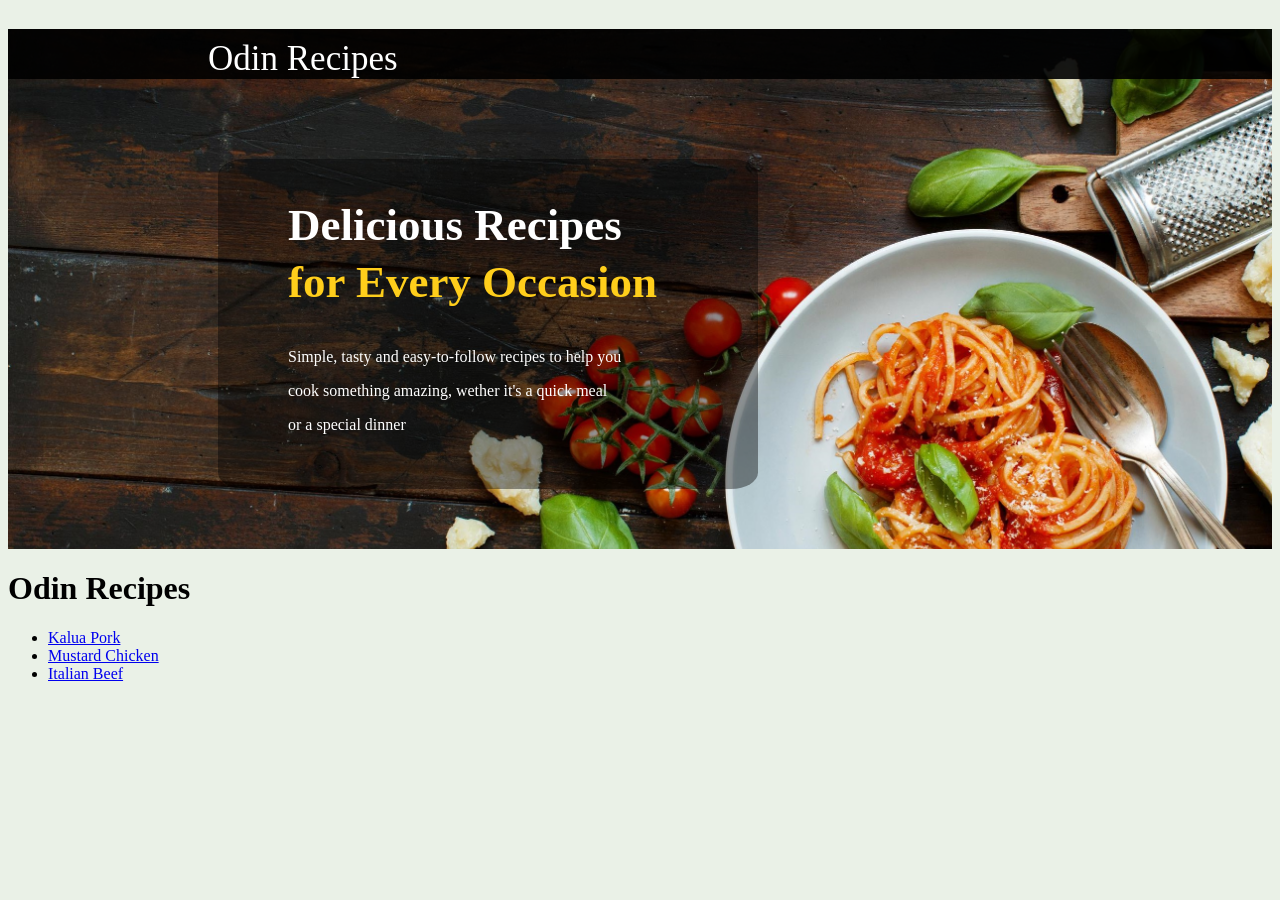
==== index.html @ f1483209 "Add style to top page description" ====
<!DOCTYPE html>
<html lang="en">
<head>
    <meta charset="UTF-8">
    <meta name="viewport" content="width=device-width, initial-scale=1.0">
    <link rel="stylesheet" href="styles.css">
    <title>Odin Recipes</title>
</head>
<body>
    <div class="toppage">
        <h2 class="toppagetop">Odin Recipes</h2>
        <div class="intoppage">
            <h1 class="h1"> Delicious Recipes</h1>
            <h1 class="h2"> for Every Occasion</h1>
            <div class="p1">
                <p>Simple, tasty and easy-to-follow recipes to help you</p>
                <p> cook something amazing, wether it's a quick meal</p>
                <p> or a special dinner</p>
            </div>
        </div>
    </div>
   <h1>Odin Recipes</h1>
   <ul><li><a href="recipes/kalua-pork.html">Kalua Pork</a></li>
    <li><a href="recipes/mustard-chicken.html">Mustard Chicken</a></li>
    <li><a href="recipes/italian-beef.html">Italian Beef</a></li></ul>
</body>
</html>
---- styles.css ----
body {
    background-color: #EAF1E7;
    box-sizing: border-box;
    font-family: "Times New Roman", Times, serif;
}

.toppage {
    background-image: url(images/food-background.jpg);
    background-size: cover;
    background-position: center;
    background-repeat: no-repeat;
    height: 520px;
}

h2 {
    color: white;
    background-color: rgba(0, 0, 0, 0.9)
}

.toppagetop {
    height: 40px;
    padding-top: 10px;
    padding-left: 200px;
    padding-bottom: 0%;
    padding-right: 0px;
    font-size: 35px;
    font-weight: 100;
    border: 12px;
}

.intoppage {
    color: white;
    background-color: rgba(0, 0, 0, 0.4);
    width: 470px;
    height: 280px;
    padding-left: 70px;
    padding-top: 40px;
    padding-bottom: 10px;
    margin-top: 80px;
    margin-left: 210px;
    border-radius: 5%;
    border: 12px;
}

.h1,.h2 {
    font-size: 45px;
    margin: 0px;
}

.h2 {
    color: #FFCE1B;
    margin-top: 5px;
}

.p1 {
    margin-top: 40px;
}
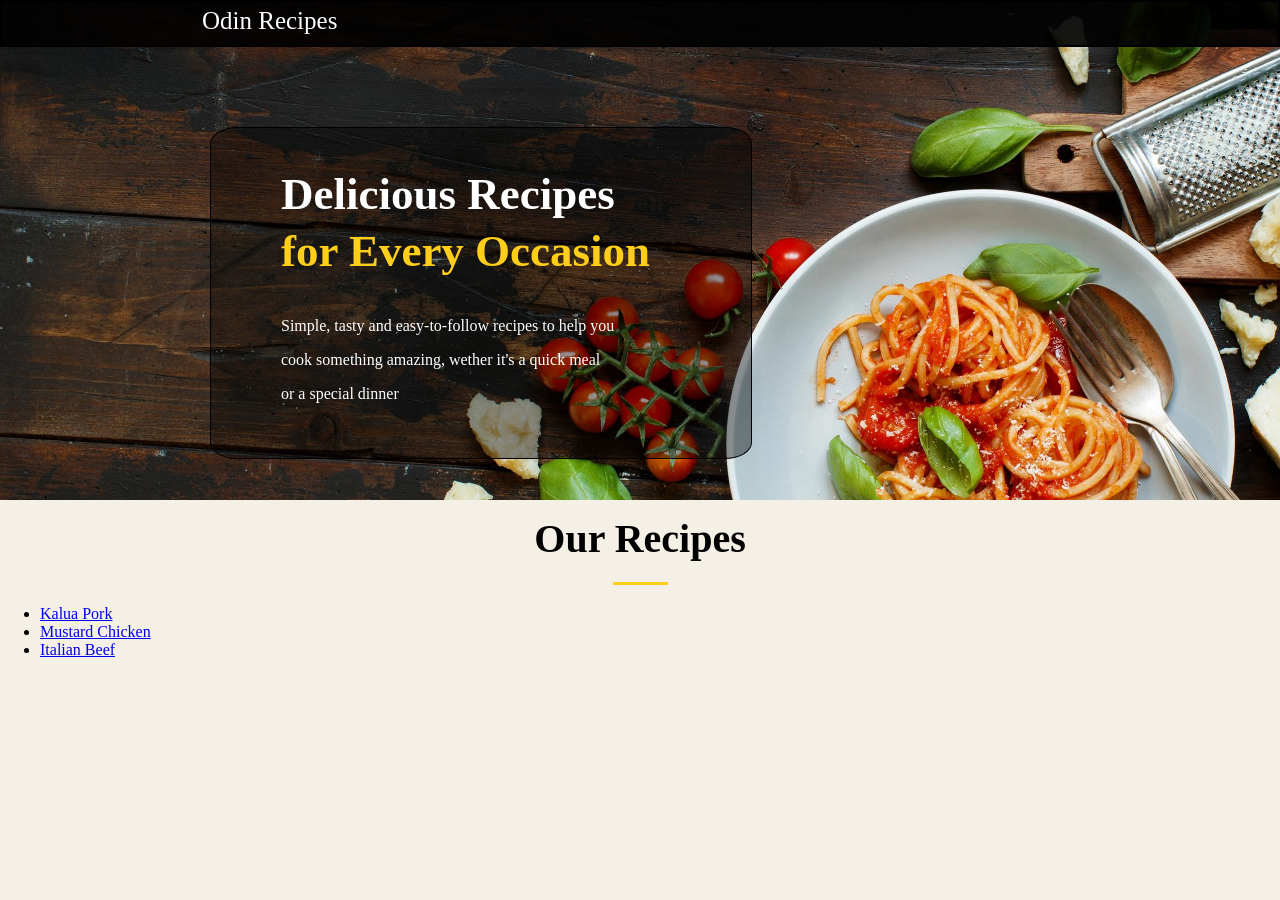
==== commit eae2e6e0: "Change content and add homepage style" ====
--- a/index.html
+++ b/index.html
@@ -19,7 +19,11 @@
             </div>
         </div>
     </div>
-   <h1>Odin Recipes</h1>
+    
+   <h1 class="main1">Our Recipes</h1>
+
+   <hr class="line">
+
    <ul><li><a href="recipes/kalua-pork.html">Kalua Pork</a></li>
     <li><a href="recipes/mustard-chicken.html">Mustard Chicken</a></li>
     <li><a href="recipes/italian-beef.html">Italian Beef</a></li></ul>
--- a/styles.css
+++ b/styles.css
@@ -1,7 +1,9 @@
 body {
-    background-color: #EAF1E7;
+    background-color: #F5F0E6;
     box-sizing: border-box;
     font-family: "Times New Roman", Times, serif;
+    min-height: 100vh;
+    margin: 0;
 }
 
 .toppage {
@@ -9,7 +11,7 @@
     background-size: cover;
     background-position: center;
     background-repeat: no-repeat;
-    height: 520px;
+    height: 500px;
 }
 
 h2 {
@@ -18,14 +20,14 @@
 }
 
 .toppagetop {
-    height: 40px;
-    padding-top: 10px;
+    margin-top: 0px;
+    height: 30px;
+    padding-top: 5px;
     padding-left: 200px;
-    padding-bottom: 0%;
-    padding-right: 0px;
-    font-size: 35px;
+    padding-bottom: 8px;
+    font-size: 25px;
     font-weight: 100;
-    border: 12px;
+    border: 2px solid black;
 }
 
 .intoppage {
@@ -39,7 +41,7 @@
     margin-top: 80px;
     margin-left: 210px;
     border-radius: 5%;
-    border: 12px;
+    border: 1px solid black;
 }
 
 .h1,.h2 {
@@ -54,4 +56,22 @@
 
 .p1 {
     margin-top: 40px;
-}+}
+
+.main1 {
+    text-align: center;
+    font-size: 40px;
+    margin-top: 15px;
+    margin-bottom: 0px;
+}
+
+.line {
+    background-color: #FFCE1B;
+    width: 55px;
+    height: 3px;
+    border: none;
+    margin-top: 20px;
+    margin-bottom: 20px;
+    margin-left: auto;
+    margin-right: auto;
+}
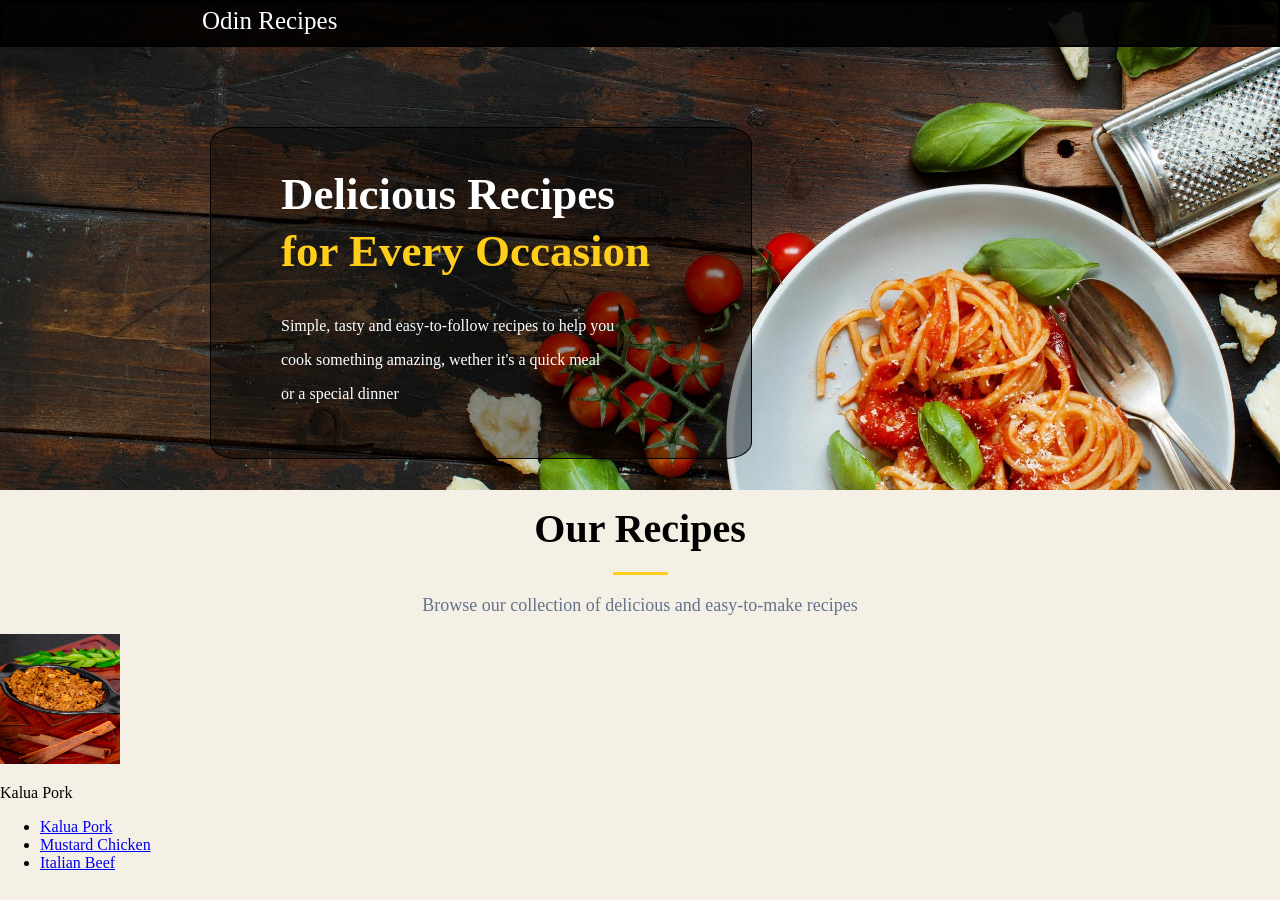
==== commit 2e7eadfa: "Add content and style" ====
--- a/index.html
+++ b/index.html
@@ -19,10 +19,19 @@
             </div>
         </div>
     </div>
-    
-   <h1 class="main1">Our Recipes</h1>
+
+   <h1 class="maintop">Our Recipes</h1>
 
    <hr class="line">
+
+   <p class="p2">Browse our collection of delicious and easy-to-make recipes</p>
+
+   <div class="mainbody1">
+    <img src="images/kalula-dish.jpg" alt="A platter of shredded Kalua pork
+    mixed with special sauce"
+    width="120" height="130">
+    <p>Kalua Pork</p>
+   </div>
 
    <ul><li><a href="recipes/kalua-pork.html">Kalua Pork</a></li>
     <li><a href="recipes/mustard-chicken.html">Mustard Chicken</a></li>
--- a/styles.css
+++ b/styles.css
@@ -11,7 +11,7 @@
     background-size: cover;
     background-position: center;
     background-repeat: no-repeat;
-    height: 500px;
+    height: 490px;
 }
 
 h2 {
@@ -58,7 +58,7 @@
     margin-top: 40px;
 }
 
-.main1 {
+.maintop {
     text-align: center;
     font-size: 40px;
     margin-top: 15px;
@@ -75,3 +75,9 @@
     margin-left: auto;
     margin-right: auto;
 }
+
+.p2 {
+    color: #64748B;
+    font-size: 18px;
+    text-align: center;
+}
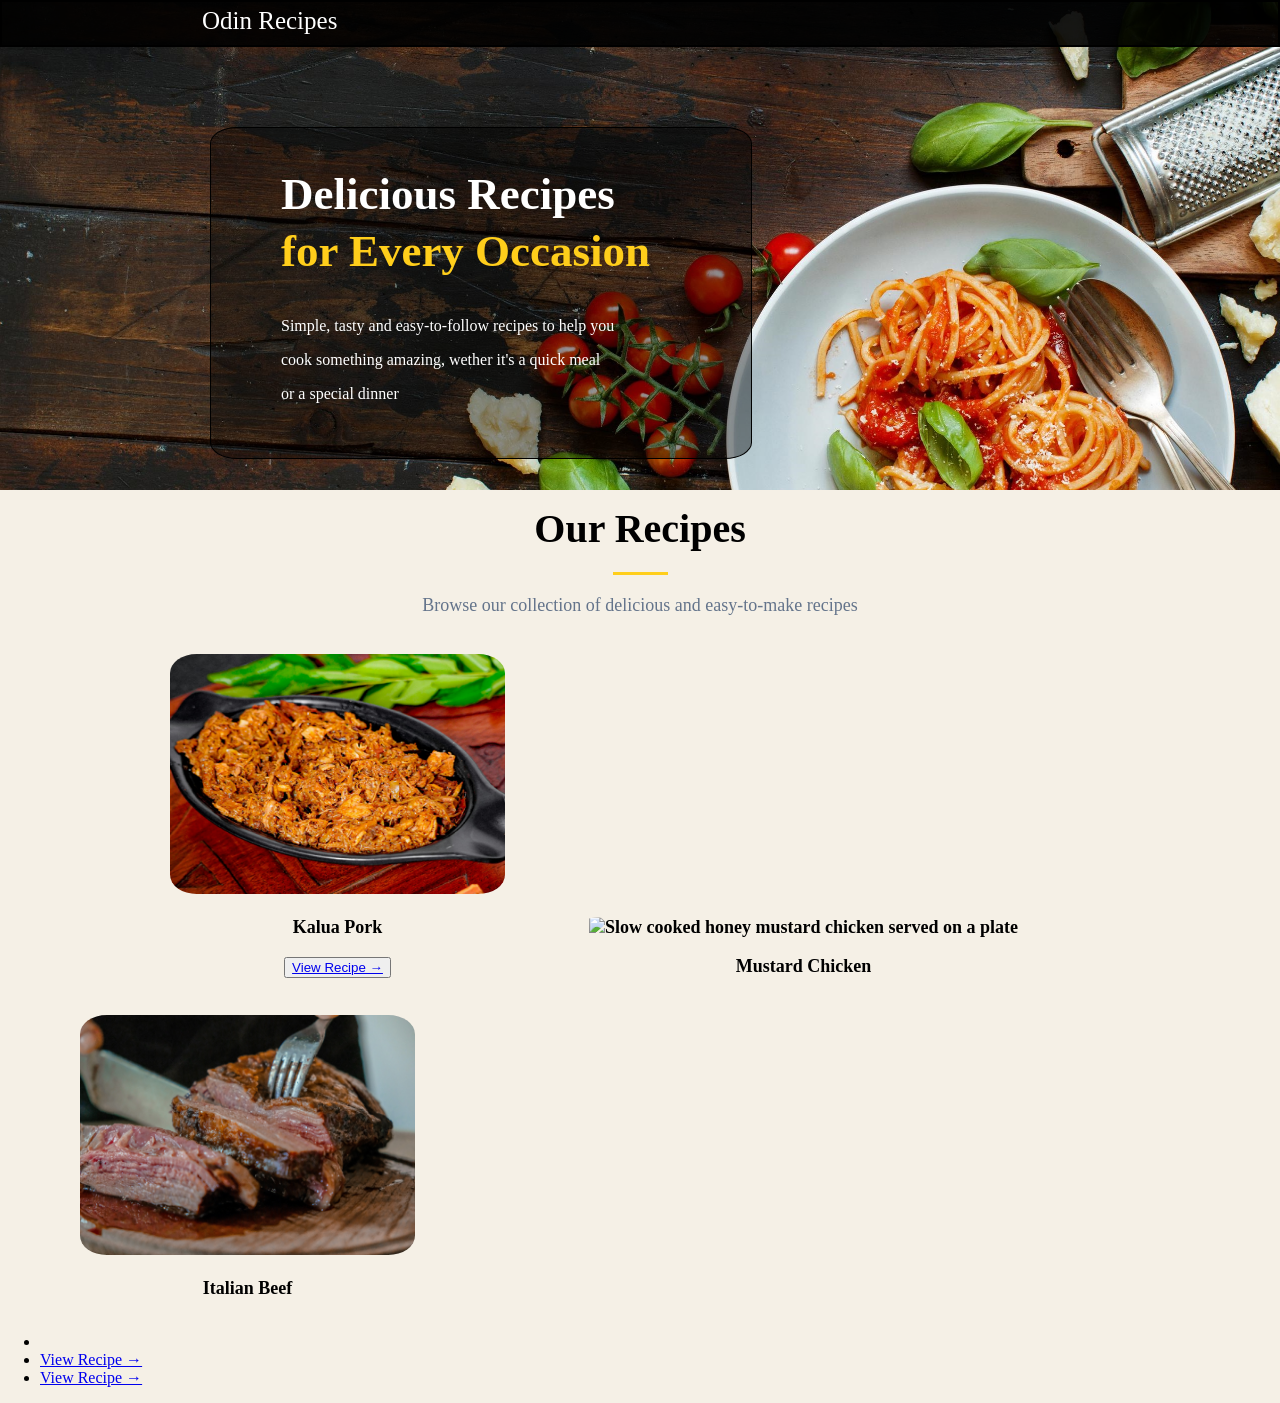
==== commit ca5f4f35: "Add more styled content and altered picture New content for homepage plus styles added also due to s" ====
--- a/index.html
+++ b/index.html
@@ -27,14 +27,27 @@
    <p class="p2">Browse our collection of delicious and easy-to-make recipes</p>
 
    <div class="mainbody1">
-    <img src="images/kalula-dish.jpg" alt="A platter of shredded Kalua pork
+    <img src="images/kalula-dish-small.jpg" alt="A platter of shredded Kalua pork
     mixed with special sauce"
-    width="120" height="130">
+    width="335" height="240">
     <p>Kalua Pork</p>
+    <button><a href="recipes/kalua-pork.html">View Recipe &rarr;</a></button>
    </div>
 
-   <ul><li><a href="recipes/kalua-pork.html">Kalua Pork</a></li>
-    <li><a href="recipes/mustard-chicken.html">Mustard Chicken</a></li>
-    <li><a href="recipes/italian-beef.html">Italian Beef</a></li></ul>
+   <div class="mainbody2">
+    <img src="images/mustard-chicken - small.jpg" alt="Slow cooked honey mustard
+     chicken served on a plate" width="335" height="240">
+     <p>Mustard Chicken</p>
+   </div>
+
+   <div class="mainbody3">
+    <img src="images/italian-beef.jpg" alt="person slicing an
+     Italian Beef on brown wooden board" width="335" height="240">
+     <p>Italian Beef</p>
+   </div>
+
+   <ul><li></li>
+    <li><a href="recipes/mustard-chicken.html">View Recipe &rarr;</a></li>
+    <li><a href="recipes/italian-beef.html">View Recipe &rarr;</a></li></ul>
 </body>
 </html>
--- a/styles.css
+++ b/styles.css
@@ -80,4 +80,21 @@
     color: #64748B;
     font-size: 18px;
     text-align: center;
-}+}
+
+.mainbody1, .mainbody2, .mainbody3 {
+    display: inline-block;
+    margin-top: 20px;
+    margin-left: 80px;
+    text-align: center;
+    font-size: 18px;
+    font-weight: bold;
+}
+
+img {
+    border-radius: 8%;
+}
+
+.mainbody1 {
+    margin-left: 170px;
+}
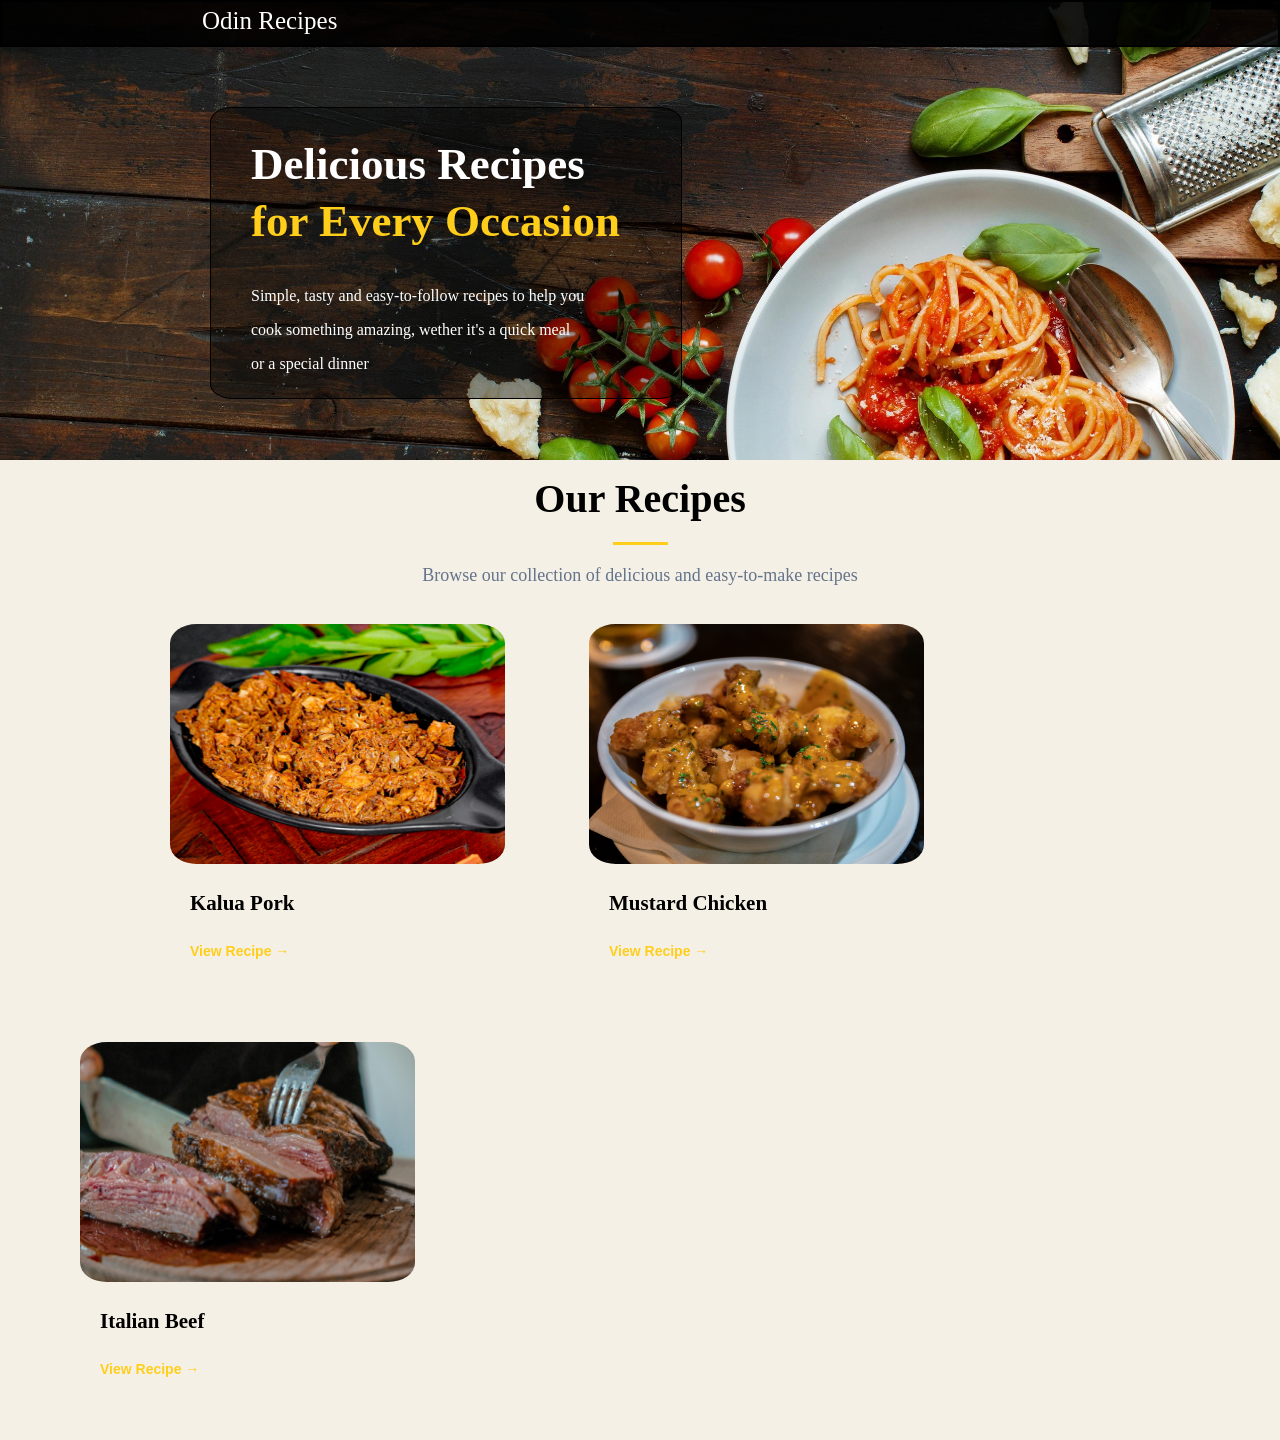
==== commit 41196a6d: "Add content and style" ====
--- a/index.html
+++ b/index.html
@@ -30,24 +30,23 @@
     <img src="images/kalula-dish-small.jpg" alt="A platter of shredded Kalua pork
     mixed with special sauce"
     width="335" height="240">
-    <p>Kalua Pork</p>
-    <button><a href="recipes/kalua-pork.html">View Recipe &rarr;</a></button>
+    <p class="p3">Kalua Pork</p>
+    <a class="viewrecipe" href="recipes/kalua-pork.html">View Recipe &rarr;</a>
    </div>
 
-   <div class="mainbody2">
-    <img src="images/mustard-chicken - small.jpg" alt="Slow cooked honey mustard
+   <div class="mainbody">
+    <img src="images/mustard-chicken-small.jpg" alt="Slow cooked honey mustard
      chicken served on a plate" width="335" height="240">
-     <p>Mustard Chicken</p>
+     <p class="p3">Mustard Chicken</p>
+     <a class="viewrecipe" href="recipes/mustard-chicken.html">View Recipe &rarr;</a>
    </div>
 
-   <div class="mainbody3">
+   <div class="mainbody">
     <img src="images/italian-beef.jpg" alt="person slicing an
      Italian Beef on brown wooden board" width="335" height="240">
-     <p>Italian Beef</p>
+     <p class="p3">Italian Beef</p>
+        <a class="viewrecipe" href="recipes/italian-beef.html">View Recipe &rarr;</a>
    </div>
 
-   <ul><li></li>
-    <li><a href="recipes/mustard-chicken.html">View Recipe &rarr;</a></li>
-    <li><a href="recipes/italian-beef.html">View Recipe &rarr;</a></li></ul>
 </body>
 </html>
--- a/styles.css
+++ b/styles.css
@@ -11,7 +11,7 @@
     background-size: cover;
     background-position: center;
     background-repeat: no-repeat;
-    height: 490px;
+    height: 460px;
 }
 
 h2 {
@@ -33,12 +33,12 @@
 .intoppage {
     color: white;
     background-color: rgba(0, 0, 0, 0.4);
-    width: 470px;
-    height: 280px;
-    padding-left: 70px;
-    padding-top: 40px;
-    padding-bottom: 10px;
-    margin-top: 80px;
+    width: 430px;
+    height: 240px;
+    padding-left: 40px;
+    padding-top: 30px;
+    padding-bottom: 20px;
+    margin-top: 60px;
     margin-left: 210px;
     border-radius: 5%;
     border: 1px solid black;
@@ -82,12 +82,12 @@
     text-align: center;
 }
 
-.mainbody1, .mainbody2, .mainbody3 {
+.mainbody, .mainbody1 {
     display: inline-block;
     margin-top: 20px;
+    margin-bottom: 60px;
     margin-left: 80px;
-    text-align: center;
-    font-size: 18px;
+    font-size: 21px;
     font-weight: bold;
 }
 
@@ -98,3 +98,15 @@
 .mainbody1 {
     margin-left: 170px;
 }
+
+.viewrecipe {
+    color: #FFCE1B;
+    font-size: 14px;
+    margin-left: 20px;
+    font-family: Arial, Helvetica, sans-serif;
+    text-decoration: none;
+}
+
+.p3 {
+    margin-left: 20px;
+}
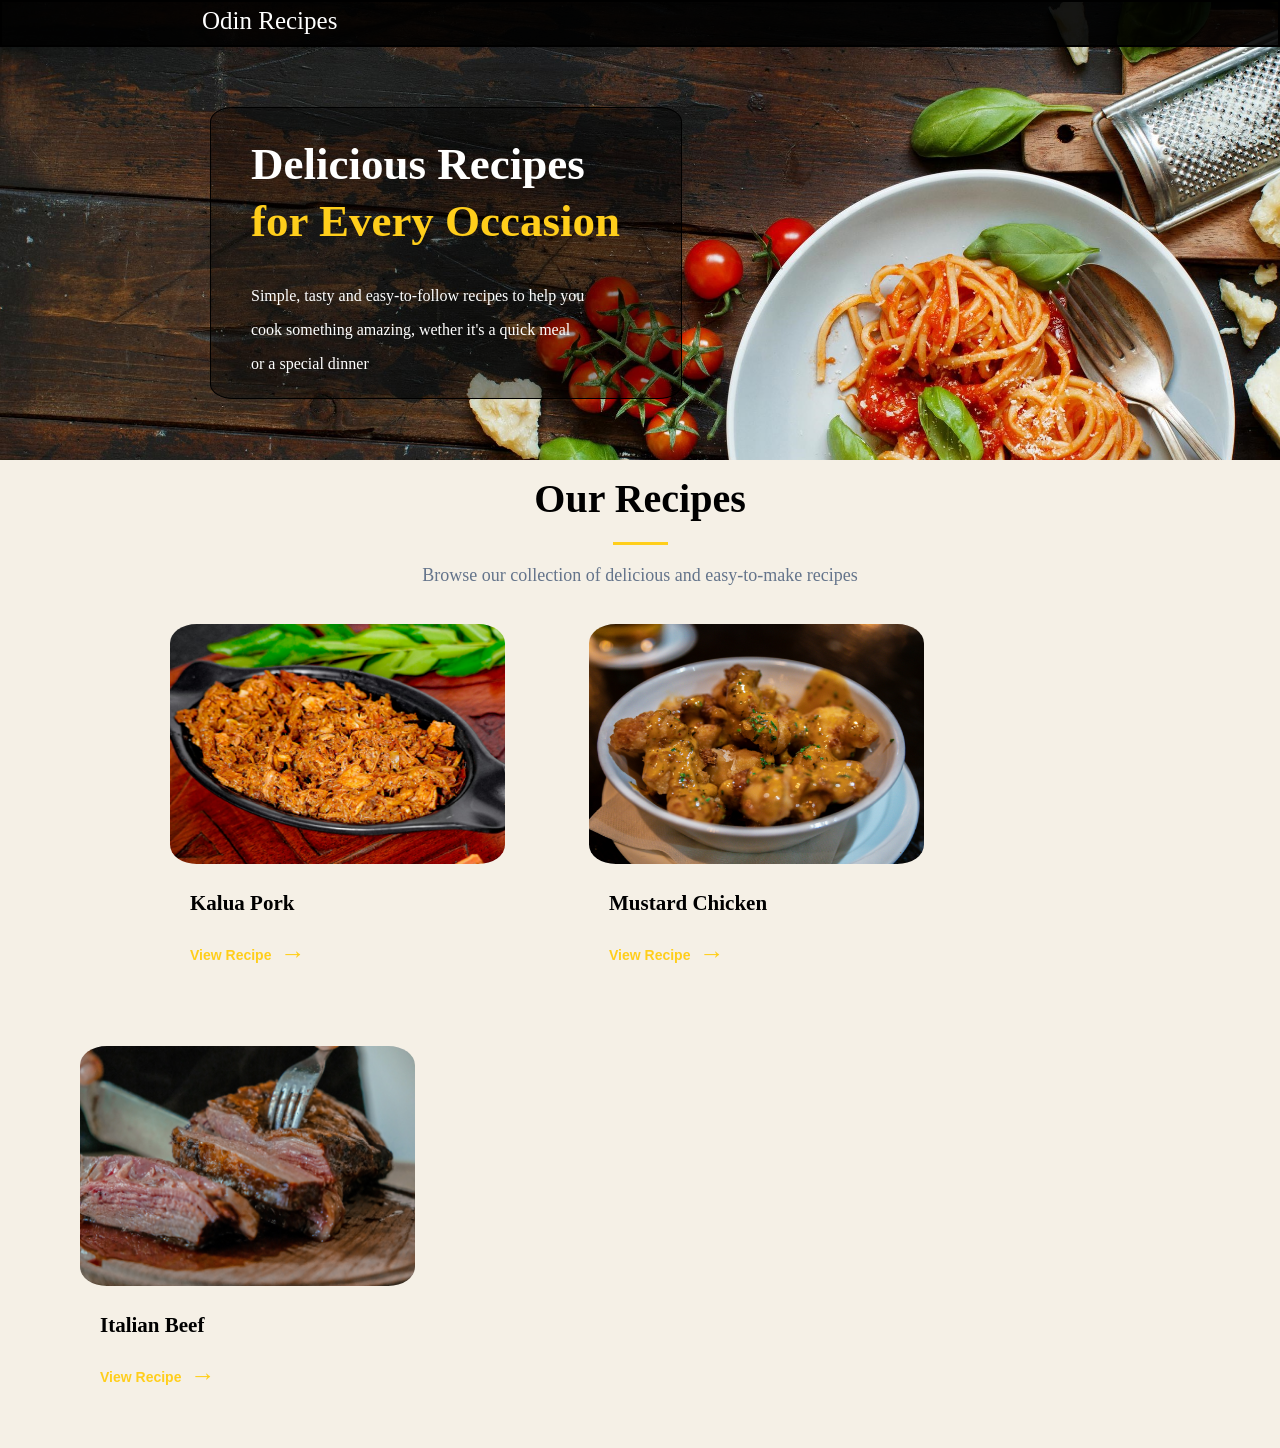
==== commit 6240c45c: "Complete hompage style" ====
--- a/index.html
+++ b/index.html
@@ -31,21 +31,24 @@
     mixed with special sauce"
     width="335" height="240">
     <p class="p3">Kalua Pork</p>
-    <a class="viewrecipe" href="recipes/kalua-pork.html">View Recipe &rarr;</a>
+    <a class="viewrecipe" href="recipes/kalua-pork.html">View Recipe
+         <span class="arrow">&rarr;</span></a>
    </div>
 
    <div class="mainbody">
     <img src="images/mustard-chicken-small.jpg" alt="Slow cooked honey mustard
      chicken served on a plate" width="335" height="240">
      <p class="p3">Mustard Chicken</p>
-     <a class="viewrecipe" href="recipes/mustard-chicken.html">View Recipe &rarr;</a>
+     <a class="viewrecipe" href="recipes/mustard-chicken.html">View Recipe
+         <span class="arrow">&rarr;</span></a>
    </div>
 
    <div class="mainbody">
     <img src="images/italian-beef.jpg" alt="person slicing an
      Italian Beef on brown wooden board" width="335" height="240">
      <p class="p3">Italian Beef</p>
-        <a class="viewrecipe" href="recipes/italian-beef.html">View Recipe &rarr;</a>
+        <a class="viewrecipe" href="recipes/italian-beef.html">View Recipe
+             <span class="arrow">&rarr;</span></a>
    </div>
 
 </body>
--- a/styles.css
+++ b/styles.css
@@ -109,4 +109,11 @@
 
 .p3 {
     margin-left: 20px;
+}
+
+.arrow {
+    font-size: 25px;
+    position: relative;
+    top: 2px;
+    left: 5px;
 }
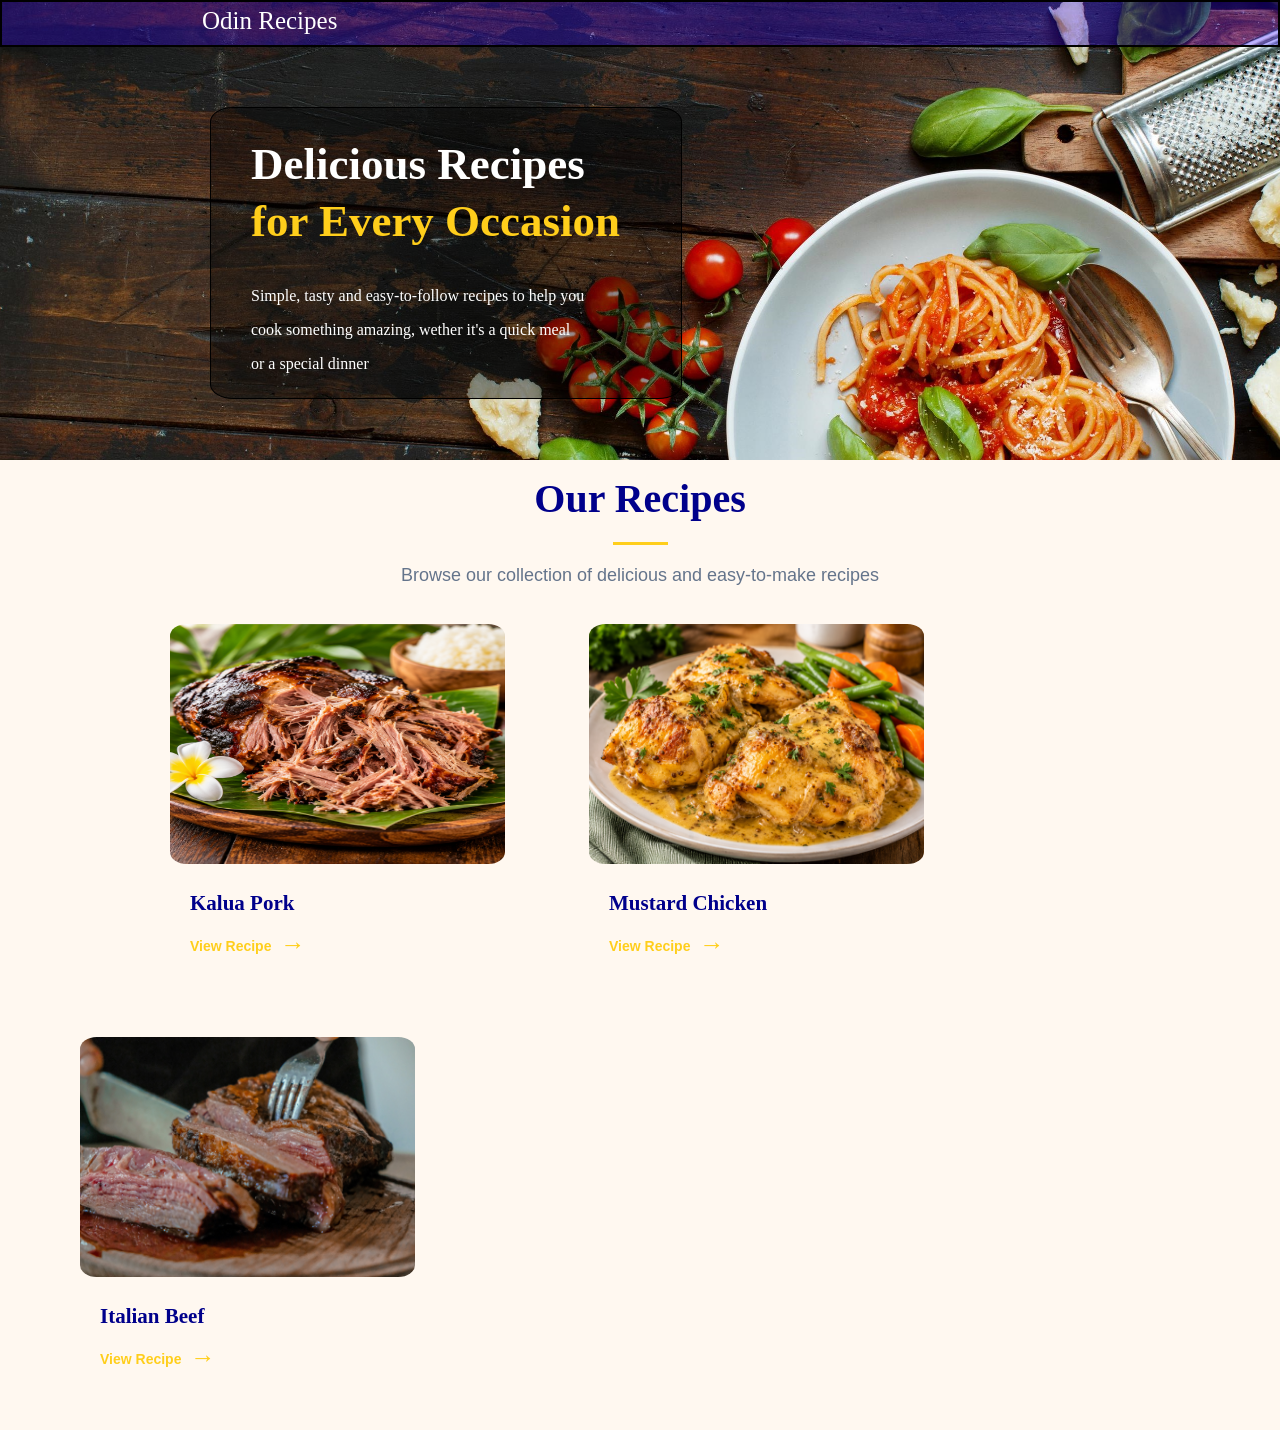
==== commit 69243b13: "Update to better images" ====
--- a/index.html
+++ b/index.html
@@ -27,7 +27,7 @@
    <p class="p2">Browse our collection of delicious and easy-to-make recipes</p>
 
    <div class="mainbody1">
-    <img src="images/kalula-dish-small.jpg" alt="A platter of shredded Kalua pork
+    <img src="images/kalula-dish.png" alt="A platter of shredded Kalua pork
     mixed with special sauce"
     width="335" height="240">
     <p class="p3">Kalua Pork</p>
@@ -36,7 +36,7 @@
    </div>
 
    <div class="mainbody">
-    <img src="images/mustard-chicken-small.jpg" alt="Slow cooked honey mustard
+    <img src="images/mustard-chicken.png" alt="Slow cooked honey mustard
      chicken served on a plate" width="335" height="240">
      <p class="p3">Mustard Chicken</p>
      <a class="viewrecipe" href="recipes/mustard-chicken.html">View Recipe
--- a/styles.css
+++ b/styles.css
@@ -1,5 +1,5 @@
 body {
-    background-color: #F5F0E6;
+    background-color: #FFF8F0;
     box-sizing: border-box;
     font-family: "Times New Roman", Times, serif;
     min-height: 100vh;
@@ -16,7 +16,7 @@
 
 h2 {
     color: white;
-    background-color: rgba(0, 0, 0, 0.9)
+    background-color: rgba(51, 0, 255, 0.3)
 }
 
 .toppagetop {
@@ -59,6 +59,7 @@
 }
 
 .maintop {
+    color: darkblue;
     text-align: center;
     font-size: 40px;
     margin-top: 15px;
@@ -80,10 +81,12 @@
     color: #64748B;
     font-size: 18px;
     text-align: center;
+    font-family: Arial, Helvetica, sans-serif;
 }
 
-.mainbody, .mainbody1 {
+.mainbody,.mainbody1 {
     display: inline-block;
+    color: darkblue;
     margin-top: 20px;
     margin-bottom: 60px;
     margin-left: 80px;
@@ -92,7 +95,7 @@
 }
 
 img {
-    border-radius: 8%;
+    border-radius: 5%;
 }
 
 .mainbody1 {
@@ -109,6 +112,7 @@
 
 .p3 {
     margin-left: 20px;
+    margin-bottom: 12px;
 }
 
 .arrow {
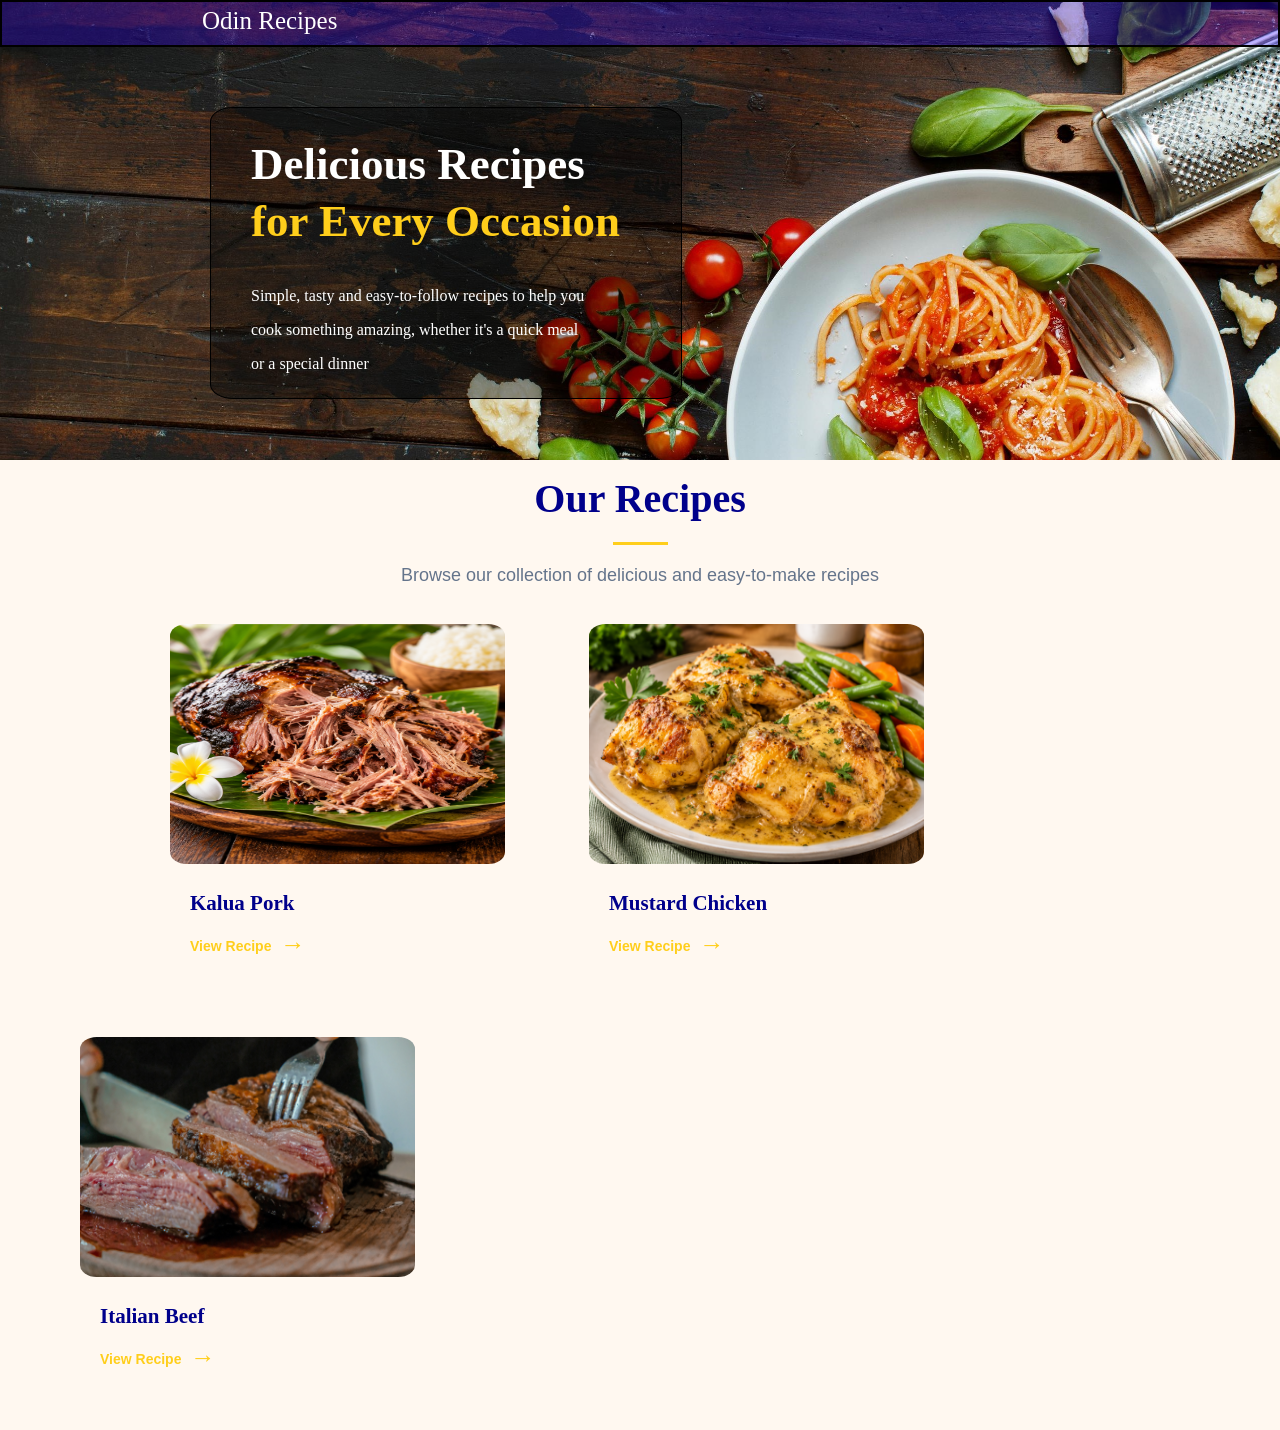
==== commit 59ea405c: "Correct misspelling" ====
--- a/index.html
+++ b/index.html
@@ -14,7 +14,7 @@
             <h1 class="h2"> for Every Occasion</h1>
             <div class="p1">
                 <p>Simple, tasty and easy-to-follow recipes to help you</p>
-                <p> cook something amazing, wether it's a quick meal</p>
+                <p> cook something amazing, whether it's a quick meal</p>
                 <p> or a special dinner</p>
             </div>
         </div>
